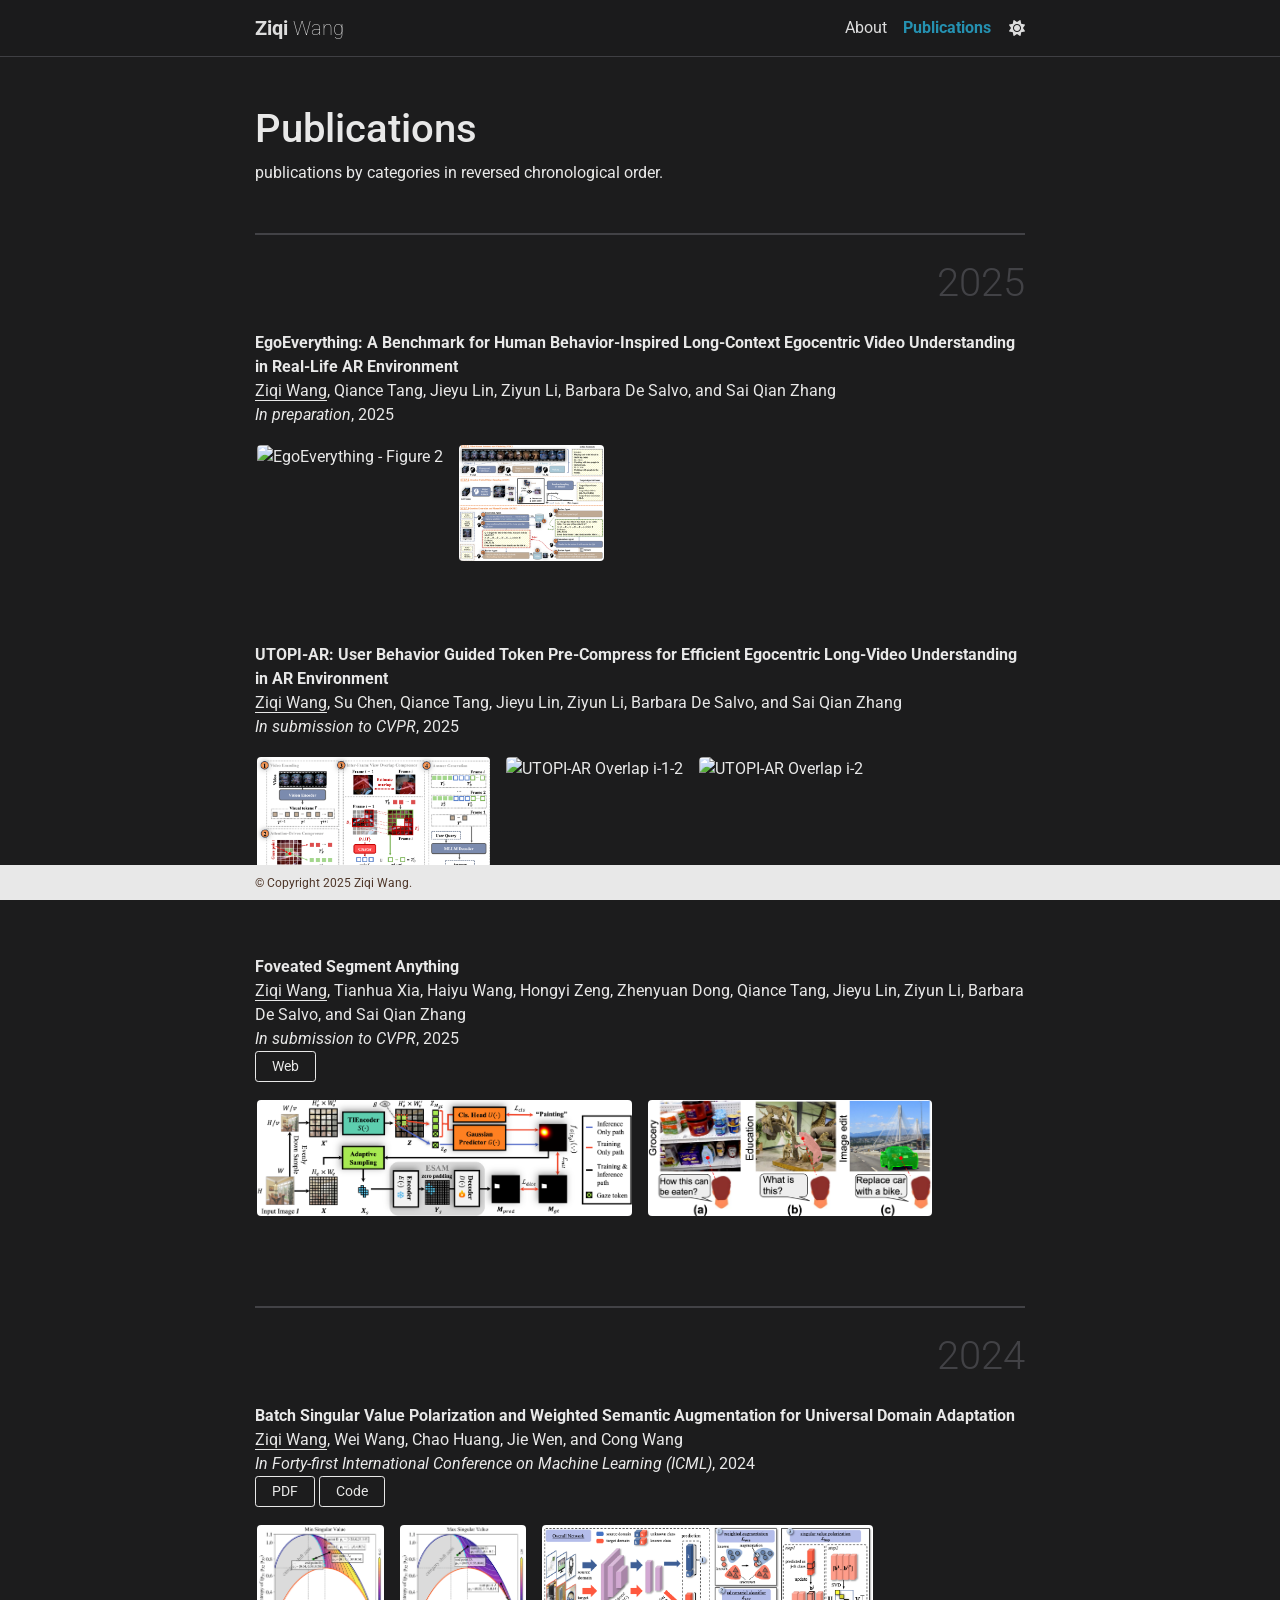
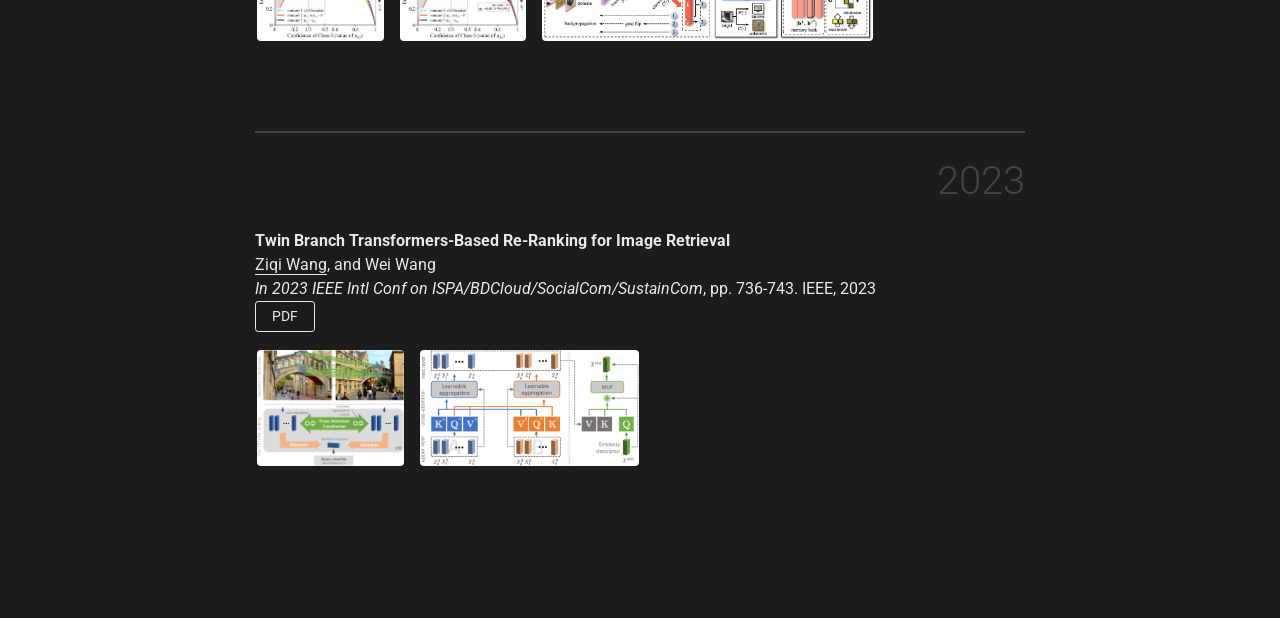
==== publications.html @ 08eb8872 "Initial commit: Personal academic website - Add homepage (index.html) with research interests and ne" ====
<!DOCTYPE html>
<html lang="en">
  <head>
    <meta http-equiv="Content-Type" content="text/html; charset=UTF-8">
    <meta charset="utf-8">
    <meta name="viewport" content="width=device-width, initial-scale=1, shrink-to-fit=no">
    <meta http-equiv="X-UA-Compatible" content="IE=edge">
    <title>Publications | Ziqi Wang</title>
    <meta name="author" content="Ziqi Wang">
    <meta name="description" content="Publications by categories in reversed chronological order.">
    <meta name="keywords" content="Ziqi Wang, NYU, New York University">

    <!-- Bootstrap & MDB -->
    <link href="https://cdn.jsdelivr.net/npm/bootstrap@4.6.1/dist/css/bootstrap.min.css" rel="stylesheet" integrity="sha256-DF7Zhf293AJxJNTmh5zhoYYIMs2oXitRfBjY+9L//AY=" crossorigin="anonymous">
    <link rel="stylesheet" href="https://cdn.jsdelivr.net/npm/mdbootstrap@4.20.0/css/mdb.min.css" integrity="sha256-jpjYvU3G3N6nrrBwXJoVEYI/0zw8htfFnhT9ljN3JJw=" crossorigin="anonymous">
    
    <!-- Fonts & Icons -->
    <link rel="stylesheet" href="https://cdn.jsdelivr.net/npm/@fortawesome/fontawesome-free@6.4.0/css/all.min.css" integrity="sha256-HtsXJanqjKTc8vVQjO4YMhiqFoXkfBsjBWcX91T1jr8=" crossorigin="anonymous">
    <link rel="stylesheet" href="https://cdn.jsdelivr.net/npm/academicons@1.9.1/css/academicons.min.css" integrity="sha256-i1+4qU2G2860dGGIOJscdC30s9beBXjFfzjWLjBRsBg=" crossorigin="anonymous">
    <link rel="stylesheet" type="text/css" href="https://fonts.googleapis.com/css?family=Roboto:300,400,500,700|Roboto+Slab:100,300,400,500,700|Material+Icons">
    
    <!-- Code Syntax Highlighting -->
    <link rel="stylesheet" href="https://cdn.jsdelivr.net/gh/jwarby/jekyll-pygments-themes@master/github.css" media="" id="highlight_theme_light">
    
    <!-- Styles -->
    <link rel="stylesheet" href="main.css">
    <link rel="canonical" href="https://yourwebsite.github.io/publications/">
  </head>

  <body class="fixed-top-nav">
    <!-- Header -->
    <header>
      <!-- Nav Bar -->
      <nav id="navbar" class="navbar navbar-light navbar-expand-sm fixed-top">
        <div class="container">
          <a class="navbar-brand title font-weight-lighter" href="index.html">
            <span class="font-weight-bold">Ziqi</span> Wang
          </a>
          <button class="navbar-toggler collapsed ml-auto" type="button" data-toggle="collapse" data-target="#navbarNav" aria-controls="navbarNav" aria-expanded="false" aria-label="Toggle navigation">
            <span class="sr-only">Toggle navigation</span>
            <span class="icon-bar top-bar"></span>
            <span class="icon-bar middle-bar"></span>
            <span class="icon-bar bottom-bar"></span>
          </button>

          <div class="collapse navbar-collapse text-right" id="navbarNav">
            <ul class="navbar-nav ml-auto flex-nowrap">
              <li class="nav-item">
                <a class="nav-link" href="index.html">About</a>
              </li>
              <li class="nav-item active">
                <a class="nav-link" href="publications.html">Publications<span class="sr-only">(current)</span></a>
              </li>
              <li class="toggle-container">
                <button id="light-toggle" title="Change theme">
                  <i class="fas fa-moon"></i>
                  <i class="fas fa-sun"></i>
                </button>
              </li>
            </ul>
          </div>
        </div>
      </nav>
      <progress id="progress" value="0" max="100">
        <div class="progress-container">
          <span class="progress-bar"></span>
        </div>
      </progress>
    </header>

    <!-- Content -->
    <div class="container mt-5">
      <div class="post">
        <header class="post-header">
          <h1 class="post-title">Publications</h1>
          <p class="post-description">publications by categories in reversed chronological order.</p>
        </header>

        <article>
          <div class="publications">
            <!-- 2025 -->
            <h2 class="bibliography">2025</h2>
            <ol class="bibliography">
              <li>
                <div id="egoeverything">
                  <div class="title">EgoEverything: A Benchmark for Human Behavior-Inspired Long-Context Egocentric Video Understanding in Real-Life AR Environment</div>
                  <div class="author">
                    <em>Ziqi Wang</em>, Qiance Tang, Jieyu Lin, Ziyun Li, Barbara De Salvo, and Sai Qian Zhang
                  </div>

                  <div class="periodical">
                    <em>In preparation</em>, 2025
                  </div>
                  
                  <!-- Paper Figures -->
                  <div class="paper-figures mt-3">
                    <img src="papers/egoeverything2025/2_new.png" alt="EgoEverything - Figure 2" onclick="openLightbox(this.src)">
                    <img src="papers/egoeverything2025/Pipeline.png" alt="EgoEverything - Pipeline" onclick="openLightbox(this.src)">
                  </div>
                </div>
              </li>

              <li>
                <div id="utopi">
                  <div class="title">UTOPI-AR: User Behavior Guided Token Pre-Compress for Efficient Egocentric Long-Video Understanding in AR Environment</div>
                  <div class="author">
                    <em>Ziqi Wang</em>, Su Chen, Qiance Tang, Jieyu Lin, Ziyun Li, Barbara De Salvo, and Sai Qian Zhang
                  </div>

                  <div class="periodical">
                    <em>In submission to CVPR</em>, 2025
                  </div>
                  
                  <!-- Paper Figures -->
                  <div class="paper-figures mt-3">
                    <img src="papers/utopi2025/UTOPI-AR.png" alt="UTOPI-AR Framework" onclick="openLightbox(this.src)">
                    <img src="papers/utopi2025/Overlap_i-1-2.png" alt="UTOPI-AR Overlap i-1-2" onclick="openLightbox(this.src)">
                    <img src="papers/utopi2025/Overlap_i-2.png" alt="UTOPI-AR Overlap i-2" onclick="openLightbox(this.src)">
                  </div>
                </div>
              </li>

              <li>
                <div id="fosam">
                  <div class="title">Foveated Segment Anything</div>
                  <div class="author">
                    <em>Ziqi Wang</em>, Tianhua Xia, Haiyu Wang, Hongyi Zeng, Zhenyuan Dong, Qiance Tang, Jieyu Lin, Ziyun Li, Barbara De Salvo, and Sai Qian Zhang
                  </div>

                  <div class="periodical">
                    <em>In submission to CVPR</em>, 2025
                  </div>

                  <div class="links">
                    <a href="https://anonymous.4open.science/w/FoSAM-D627/" class="btn btn-sm z-depth-0" role="button" rel="external nofollow noopener" target="_blank">Web</a>
                  </div>
                  
                  <!-- Paper Figures -->
                  <div class="paper-figures mt-3">
                    <img src="papers/fosam2025/fosam_fig.png" alt="FoSAM Figure" onclick="openLightbox(this.src)">
                    <img src="papers/fosam2025/foveated_example.png" alt="FoSAM Foveated Example" onclick="openLightbox(this.src)">
                  </div>
                </div>
              </li>
            </ol>

            <!-- 2024 -->
            <h2 class="bibliography">2024</h2>
            <ol class="bibliography">
              <li>
                <div id="icml2024">
                  <div class="title">Batch Singular Value Polarization and Weighted Semantic Augmentation for Universal Domain Adaptation</div>
                  <div class="author">
                    <em>Ziqi Wang</em>, Wei Wang, Chao Huang, Jie Wen, and Cong Wang
                  </div>

                  <div class="periodical">
                    <em>In Forty-first International Conference on Machine Learning (ICML)</em>, 2024
                  </div>

                  <div class="links">
                    <a href="https://openreview.net/pdf?id=teteOa9nJ9" class="btn btn-sm z-depth-0" role="button" rel="external nofollow noopener" target="_blank">PDF</a>
                    <a href="https://github.com/ElecBeholder/GLC-bsvp" class="btn btn-sm z-depth-0" role="button" rel="external nofollow noopener" target="_blank">Code</a>
                  </div>
                  
                  <!-- Paper Figures -->
                  <div class="paper-figures mt-3">
                    <img src="papers/icml2024/icml2024_min.png" alt="ICML 2024 - Min Singular Value" onclick="openLightbox(this.src)">
                    <img src="papers/icml2024/icml2024_max.png" alt="ICML 2024 - Max Singular Value" onclick="openLightbox(this.src)">
                    <img src="papers/icml2024/pipeline.png" alt="ICML 2024 - Pipeline" onclick="openLightbox(this.src)">
                  </div>
                </div>
              </li>
            </ol>

            <!-- 2023 -->
            <h2 class="bibliography">2023</h2>
            <ol class="bibliography">
              <li>
                <div id="ispa2023">
                  <div class="title">Twin Branch Transformers-Based Re-Ranking for Image Retrieval</div>
                  <div class="author">
                    <em>Ziqi Wang</em>, and Wei Wang
                  </div>

                  <div class="periodical">
                    <em>In 2023 IEEE Intl Conf on ISPA/BDCloud/SocialCom/SustainCom</em>, pp. 736-743. IEEE, 2023
                  </div>

                  <div class="links">
                    <a href="https://ieeexplore.ieee.org/document/10491733" class="btn btn-sm z-depth-0" role="button" rel="external nofollow noopener" target="_blank">PDF</a>
                  </div>
                  
                  <!-- Paper Figures -->
                  <div class="paper-figures mt-3">
                    <img src="papers/ispa2023/fig1.png" alt="ISPA 2023 - Figure 1" onclick="openLightbox(this.src)">
                    <img src="papers/ispa2023/fig2.png" alt="ISPA 2023 - Figure 2" onclick="openLightbox(this.src)">
                  </div>
                </div>
              </li>
            </ol>
          </div>
        </article>
      </div>
    </div>

    <!-- Lightbox -->
    <div id="lightbox" class="lightbox" onclick="closeLightbox()">
      <span class="lightbox-close">&times;</span>
      <img id="lightbox-img" class="lightbox-content" src="" alt="">
    </div>

    <!-- Footer -->
    <footer class="fixed-bottom">
      <div class="container mt-0">
        © Copyright 2025 Ziqi Wang.
      </div>
    </footer>

    <!-- JavaScripts -->
    <script src="https://cdn.jsdelivr.net/npm/jquery@3.6.0/dist/jquery.min.js" integrity="sha256-/xUj+3OJU5yExlq6GSYGSHk7tPXikynS7ogEvDej/m4=" crossorigin="anonymous"></script>
    <script src="https://cdn.jsdelivr.net/npm/bootstrap@4.6.1/dist/js/bootstrap.bundle.min.js" integrity="sha256-fgLAgv7fyCGopR/gBNq2iW3ZKIdqIcyshnUULC4vex8=" crossorigin="anonymous"></script>
    <script src="https://cdn.jsdelivr.net/npm/mdbootstrap@4.20.0/js/mdb.min.js" integrity="sha256-NdbiivsvWt7VYCt6hYNT3h/th9vSTL4EDWeGs5SN3DA=" crossorigin="anonymous"></script>

    <!-- Progress Bar Script -->
    <script type="text/javascript">
      function progressBarSetup() {
        "max" in document.createElement("progress") ? (initializeProgressElement(), $(document).on("scroll", function() {
          progressBar.attr({ value: getCurrentScrollPosition() })
        }), $(window).on("resize", initializeProgressElement)) : (resizeProgressBar(), $(document).on("scroll", resizeProgressBar), $(window).on("resize", resizeProgressBar))
      }

      function getCurrentScrollPosition() {
        return $(window).scrollTop()
      }

      function initializeProgressElement() {
        let e = $("#navbar").outerHeight(!0);
        $("body").css({ "padding-top": e }), $("progress-container").css({ "padding-top": e }), progressBar.css({ top: e }), progressBar.attr({ max: getDistanceToScroll(), value: getCurrentScrollPosition() })
      }

      function getDistanceToScroll() {
        return $(document).height() - $(window).height()
      }

      function resizeProgressBar() {
        progressBar.css({ width: getWidthPercentage() + "%" })
      }

      function getWidthPercentage() {
        return getCurrentScrollPosition() / getDistanceToScroll() * 100
      }
      const progressBar = $("#progress");
      window.onload = function() {
        setTimeout(progressBarSetup, 50)
      };
    </script>

    <!-- Theme Toggle with Transition Animation -->
    <script>
      // Transition animation function
      function transTheme() {
        document.documentElement.classList.add("transition");
        window.setTimeout(() => {
          document.documentElement.classList.remove("transition");
        }, 500);
      }

      // Set theme function
      function setTheme(theme) {
        transTheme();
        
        if (theme) {
          document.documentElement.setAttribute("data-theme", theme);
          
          // Handle table dark mode
          let tables = document.getElementsByTagName("table");
          for (let i = 0; i < tables.length; i++) {
            if (theme == "dark") {
              tables[i].classList.add("table-dark");
            } else {
              tables[i].classList.remove("table-dark");
            }
          }
        } else {
          document.documentElement.removeAttribute("data-theme");
        }
        
        localStorage.setItem("theme", theme);
      }

      // Toggle theme function
      function toggleThemeFunc(currentTheme) {
        setTheme(currentTheme == "dark" ? "light" : "dark");
      }

      // Initialize theme
      function initTheme(theme) {
        // Default to dark theme if no preference is stored
        if (null == theme || "null" == theme) {
          theme = "dark";
        }
        
        // Set theme without transition on initial load
        if (theme) {
          document.documentElement.setAttribute("data-theme", theme);
          
          // Handle table dark mode on initial load
          let tables = document.getElementsByTagName("table");
          for (let i = 0; i < tables.length; i++) {
            if (theme == "dark") {
              tables[i].classList.add("table-dark");
            } else {
              tables[i].classList.remove("table-dark");
            }
          }
        }
      }

      // Setup event listener
      let toggleBtn = document.getElementById("light-toggle");
      toggleBtn.addEventListener("click", function() {
        let currentTheme = document.documentElement.getAttribute("data-theme");
        toggleThemeFunc(currentTheme);
      });

      // Initialize theme from localStorage
      initTheme(localStorage.getItem("theme"));
    </script>

    <!-- Lightbox Script -->
    <script>
      function openLightbox(src) {
        const lightbox = document.getElementById('lightbox');
        const lightboxImg = document.getElementById('lightbox-img');
        lightboxImg.src = src;
        lightbox.classList.add('active');
        document.body.style.overflow = 'hidden';
      }

      function closeLightbox() {
        const lightbox = document.getElementById('lightbox');
        lightbox.classList.remove('active');
        document.body.style.overflow = 'auto';
      }

      // Close lightbox on Escape key
      document.addEventListener('keydown', function(e) {
        if (e.key === 'Escape') {
          closeLightbox();
        }
      });
    </script>
  </body>
</html>
---- main.css ----
@charset "UTF-8";:root{--global-bg-color:#fff;--global-code-bg-color:rgba(181,9,172,0.05);--global-text-color:#000;--global-text-color-light:#828282;--global-theme-color:#0076df;--global-hover-color:#00369f;--global-hover-text-color:#fff;--global-footer-bg-color:#4e3629;--global-footer-text-color:#fff;--global-footer-link-color:#fff;--global-divider-color:rgba(0,0,0,.1);--global-card-bg-color:#fff}:root .fa-sun{display:none}:root .fa-moon{padding-left:10px;padding-top:12px;display:block}html[data-theme=dark]{--global-bg-color:#1c1c1d;--global-code-bg-color:#2c3237;--global-text-color:#e8e8e8;--global-text-color-light:#e8e8e8;--global-theme-color:#2698ba;--global-hover-color:#2698ba;--global-hover-text-color:#fff;--global-footer-bg-color:#e8e8e8;--global-footer-text-color:#4e3629;--global-footer-link-color:#4e3629;--global-divider-color:#424246;--global-card-bg-color:#212529}html[data-theme=dark] .fa-sun{padding-left:10px;padding-top:12px;display:block}html[data-theme=dark] .fa-moon{display:none}body{padding-bottom:70px;color:var(--global-text-color);background-color:var(--global-bg-color)}body h1,body h2,body h3,body h4,body h5,body h6{scroll-margin-top:66px}body.fixed-top-nav{padding-top:56px}body.sticky-bottom-footer{padding-bottom:0}.container{max-width:800px}.profile img{width:100%}p,h1,h2,h3,h4,h5,h6,em,div,li,span,strong{color:var(--global-text-color)}hr{border-top:1px solid var(--global-divider-color)}table td,table th{font-size:1rem}table th{font-weight:bold}a,table.table a{color:var(--global-theme-color)}a:hover,table.table a:hover{color:var(--global-theme-color);text-decoration:underline}figure,img{max-width:90vw}.profile{width:100%}.profile.float-right{margin-left:1rem}@media(min-width:576px){.profile{width:30%}}.navbar{box-shadow:none;border-bottom:1px solid var(--global-divider-color);background-color:var(--global-bg-color);opacity:.95}.navbar .navbar-brand{color:var(--global-text-color)!important}.navbar .navbar-brand span{color:var(--global-text-color)!important}.navbar .navbar-brand:hover{color:var(--global-theme-color)!important;text-decoration:none}.navbar.navbar-light .navbar-nav .nav-item .nav-link{color:var(--global-text-color)}.navbar.navbar-light .navbar-nav .nav-item .nav-link:hover{color:var(--global-hover-color)}.navbar.navbar-light .navbar-nav .nav-item.active>.nav-link{background-color:inherit;font-weight:bolder;color:var(--global-theme-color)}.navbar.navbar-light .navbar-nav .nav-item.active>.nav-link:hover{color:var(--global-hover-color)}.navbar-toggler .icon-bar{display:block;width:22px;height:2px;background-color:var(--global-text-color);border-radius:1px;margin-bottom:4px;transition:all .2s}.navbar-toggler .top-bar{transform:rotate(45deg);transform-origin:10% 10%}.navbar-toggler .middle-bar{opacity:0}.navbar-toggler .bottom-bar{transform:rotate(-45deg);transform-origin:10% 90%}.navbar-toggler.collapsed .top-bar{transform:rotate(0)}.navbar-toggler.collapsed .middle-bar{opacity:1}.navbar-toggler.collapsed .bottom-bar{transform:rotate(0)}#light-toggle{padding:0;border:0;background-color:inherit;color:var(--global-text-color)}#light-toggle:hover{color:var(--global-hover-color)}.social{text-align:center}.social .contact-icons{font-size:4rem}.social .contact-icons a i::before{color:var(--global-text-color);transition-property:all .2s ease-in-out}.social .contact-icons a:hover i::before{color:var(--global-theme-color)}.social .contact-note{font-size:.8rem}footer.fixed-bottom{background-color:var(--global-footer-bg-color);font-size:.75rem}footer.fixed-bottom .container{color:var(--global-footer-text-color);padding-top:9px;padding-bottom:8px}footer.fixed-bottom a{color:var(--global-footer-link-color)}footer.fixed-bottom a:hover{color:var(--global-theme-color);text-decoration:none}.publications{margin-top:2rem}.publications h2.bibliography{color:var(--global-divider-color);border-top:2px solid var(--global-divider-color);padding-top:1.5rem;margin-top:3rem;margin-bottom:1.5rem;text-align:right;font-size:2.5rem;font-weight:300}.publications ol.bibliography{list-style:none;padding:0;margin:0}.publications ol.bibliography li{margin-bottom:1rem}.publications ol.bibliography li .preview{width:100%;min-width:80px;max-width:200px}.publications ol.bibliography li .title{font-weight:bolder}.publications ol.bibliography li .author em{border-bottom:1px solid;font-style:normal}.publications ol.bibliography li .links a.btn{color:var(--global-text-color);border:1px solid var(--global-text-color);padding-left:1rem;padding-right:1rem;padding-top:.25rem;padding-bottom:.25rem;margin-left:0}.publications ol.bibliography li .links a.btn:hover{color:var(--global-theme-color);border-color:var(--global-theme-color)}progress{position:fixed;left:0;top:56px;z-index:10;width:100%;height:1px;-webkit-appearance:none;-moz-appearance:none;appearance:none;border:0;background-color:transparent;color:var(--global-theme-color)}progress::-webkit-progress-bar{background-color:transparent}progress::-webkit-progress-value{background-color:var(--global-theme-color)}progress::-moz-progress-bar{background-color:var(--global-theme-color)}.progress-container{width:100%;background-color:transparent;position:fixed;top:56px;left:0;height:5px;display:block}.progress-bar{background-color:var(--global-theme-color);width:0;display:block;height:inherit}
html.transition,html.transition *,html.transition *:before,html.transition *:after{transition:all 750ms!important;transition-delay:0!important}

/* Fix News section background in dark mode */
html[data-theme=dark] .news{background-color:transparent!important}
html[data-theme=dark] .table-responsive{background-color:transparent!important}
html[data-theme=dark] .table{background-color:transparent!important}
html[data-theme=dark] .table tbody tr{background-color:transparent!important}
html[data-theme=dark] .table td,html[data-theme=dark] .table th{background-color:transparent!important;border-color:var(--global-divider-color)!important}

/* Paper Figures Styling - Thumbnail View */
.paper-figures{
  margin-top:1.5rem;
  margin-bottom:1.5rem;
  display:flex;
  gap:0.75rem;
  flex-wrap:wrap;
}

.paper-figures img{
  height:120px;
  width:auto;
  object-fit:cover;
  border-radius:6px;
  cursor:pointer;
  transition:all 0.3s ease;
  border:2px solid transparent;
}

.paper-figures img:hover{
  transform:translateY(-4px);
  box-shadow:0 4px 12px rgba(0,0,0,0.2);
  border-color:var(--global-theme-color);
}

html[data-theme=dark] .paper-figures img:hover{
  box-shadow:0 4px 12px rgba(0,0,0,0.5);
}

/* Lightbox Styles */
.lightbox{
  display:none;
  position:fixed;
  z-index:9999;
  top:0;
  left:0;
  width:100%;
  height:100%;
  background-color:rgba(0,0,0,0.9);
  justify-content:center;
  align-items:center;
}

.lightbox.active{
  display:flex;
}

.lightbox-content{
  max-width:90%;
  max-height:90%;
  object-fit:contain;
  animation:zoomIn 0.3s ease;
}

@keyframes zoomIn{
  from{
    transform:scale(0.8);
    opacity:0;
  }
  to{
    transform:scale(1);
    opacity:1;
  }
}

.lightbox-close{
  position:absolute;
  top:20px;
  right:40px;
  color:#fff;
  font-size:40px;
  font-weight:bold;
  cursor:pointer;
  transition:color 0.3s;
  z-index:10000;
}

.lightbox-close:hover{
  color:var(--global-theme-color);
}

/* Adjust publication list spacing */
.publications ol.bibliography li{
  margin-bottom:2.5rem;
  padding-bottom:1rem;
}

/* Remove default list margins and row indentation */
.publications ol.bibliography{
  margin-left:0!important;
  padding-left:0!important;
}

.publications ol.bibliography li .row{
  margin-left:0!important;
  margin-right:0!important;
}

.publications ol.bibliography li .col-sm-2,
.publications ol.bibliography li .col-sm-10{
  padding-left:0!important;
}

/* Fix navbar brand color in dark mode */
html[data-theme=dark] .navbar .navbar-brand{
  color:#e8e8e8!important;
}

html[data-theme=dark] .navbar .navbar-brand span{
  color:#e8e8e8!important;
}
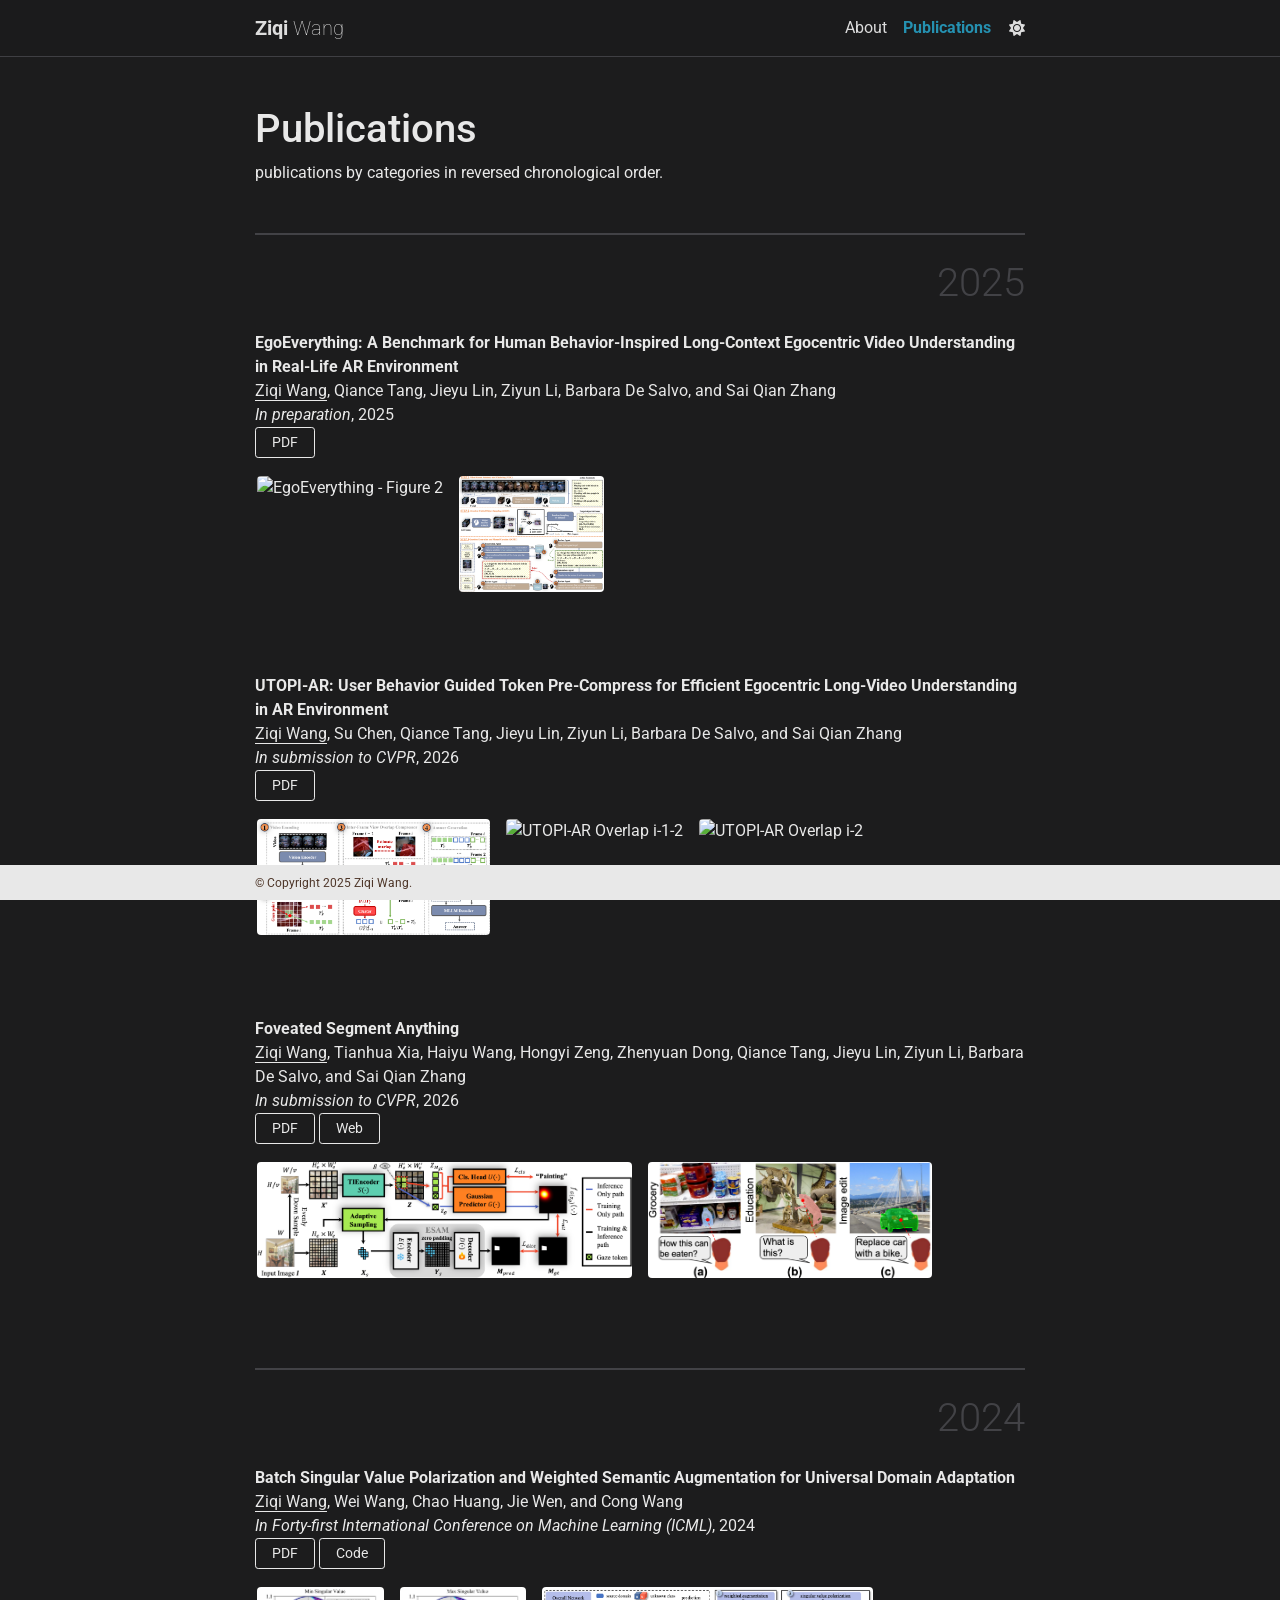
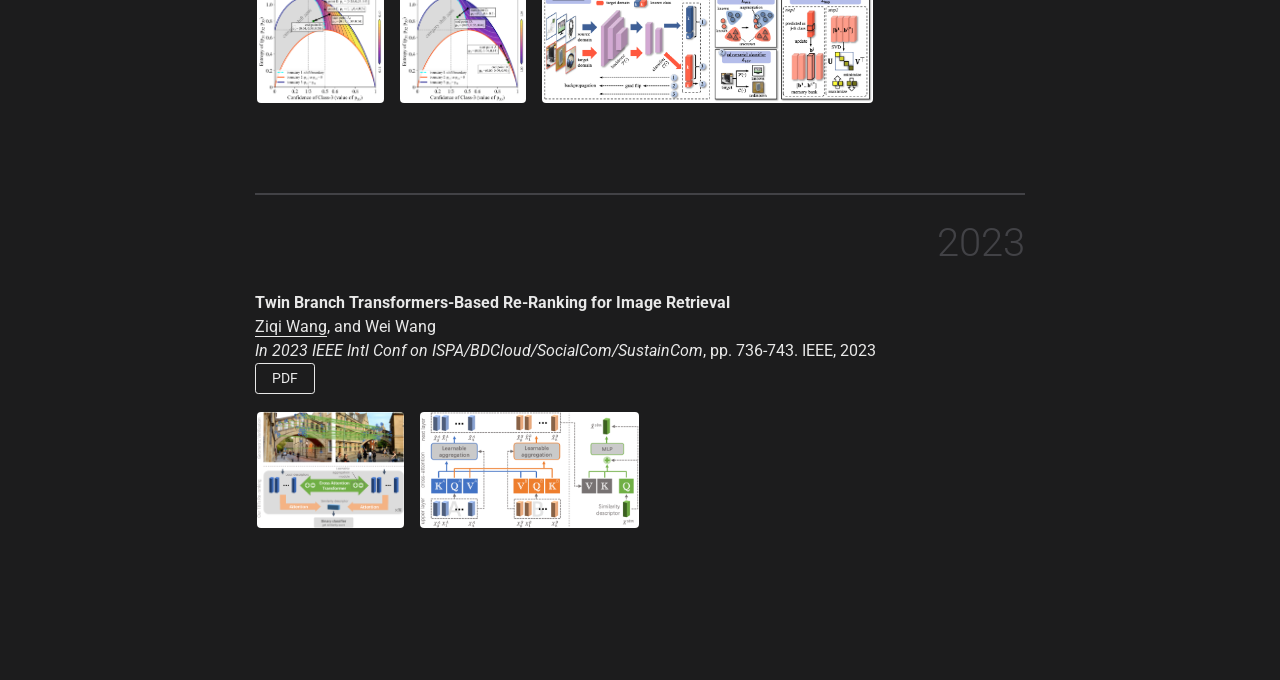
==== commit 8b77b601: "Add PDF viewer functionality and update publications - Add in-page PDF viewer for papers (UTOPI-AR, " ====
--- a/publications.html
+++ b/publications.html
@@ -91,6 +91,10 @@
                   <div class="periodical">
                     <em>In preparation</em>, 2025
                   </div>
+
+                  <div class="links">
+                    <a href="javascript:void(0)" class="btn btn-sm z-depth-0" role="button" onclick="openPdfViewer('papers/egoeverything2025/egoeverything.pdf')">PDF</a>
+                  </div>
                   
                   <!-- Paper Figures -->
                   <div class="paper-figures mt-3">
@@ -108,7 +112,11 @@
                   </div>
 
                   <div class="periodical">
-                    <em>In submission to CVPR</em>, 2025
+                    <em>In submission to CVPR</em>, 2026
+                  </div>
+
+                  <div class="links">
+                    <a href="javascript:void(0)" class="btn btn-sm z-depth-0" role="button" onclick="openPdfViewer('papers/utopi2025/UTOPIAR.pdf')">PDF</a>
                   </div>
                   
                   <!-- Paper Figures -->
@@ -128,10 +136,11 @@
                   </div>
 
                   <div class="periodical">
-                    <em>In submission to CVPR</em>, 2025
+                    <em>In submission to CVPR</em>, 2026
                   </div>
 
                   <div class="links">
+                    <a href="javascript:void(0)" class="btn btn-sm z-depth-0" role="button" onclick="openPdfViewer('papers/fosam2025/FoSAM.pdf')">PDF</a>
                     <a href="https://anonymous.4open.science/w/FoSAM-D627/" class="btn btn-sm z-depth-0" role="button" rel="external nofollow noopener" target="_blank">Web</a>
                   </div>
                   
@@ -208,6 +217,14 @@
     <div id="lightbox" class="lightbox" onclick="closeLightbox()">
       <span class="lightbox-close">&times;</span>
       <img id="lightbox-img" class="lightbox-content" src="" alt="">
+    </div>
+
+    <!-- PDF Viewer -->
+    <div id="pdf-viewer" class="pdf-viewer">
+      <span class="pdf-viewer-close">&times;</span>
+      <div class="pdf-viewer-container">
+        <iframe id="pdf-iframe" src="" frameborder="0"></iframe>
+      </div>
     </div>
 
     <!-- Footer -->
@@ -348,7 +365,52 @@
       document.addEventListener('keydown', function(e) {
         if (e.key === 'Escape') {
           closeLightbox();
+          closePdfViewer();
         }
+      });
+    </script>
+
+    <!-- PDF Viewer Script -->
+    <script>
+      function openPdfViewer(pdfPath) {
+        const pdfViewer = document.getElementById('pdf-viewer');
+        const pdfIframe = document.getElementById('pdf-iframe');
+        pdfIframe.src = pdfPath;
+        pdfViewer.classList.add('active');
+        document.body.style.overflow = 'hidden';
+      }
+
+      function closePdfViewer() {
+        const pdfViewer = document.getElementById('pdf-viewer');
+        const pdfIframe = document.getElementById('pdf-iframe');
+        pdfViewer.classList.remove('active');
+        pdfIframe.src = '';
+        document.body.style.overflow = 'auto';
+      }
+
+      // Setup PDF viewer event listeners
+      document.addEventListener('DOMContentLoaded', function() {
+        const pdfViewer = document.getElementById('pdf-viewer');
+        const pdfContainer = document.querySelector('.pdf-viewer-container');
+        const closeBtn = document.querySelector('.pdf-viewer-close');
+
+        // Close when clicking outside the PDF container
+        pdfViewer.addEventListener('click', function(e) {
+          if (e.target === pdfViewer) {
+            closePdfViewer();
+          }
+        });
+
+        // Close when clicking the close button
+        closeBtn.addEventListener('click', function(e) {
+          e.stopPropagation();
+          closePdfViewer();
+        });
+
+        // Prevent closing when clicking inside the PDF container
+        pdfContainer.addEventListener('click', function(e) {
+          e.stopPropagation();
+        });
       });
     </script>
   </body>
--- a/main.css
+++ b/main.css
@@ -119,3 +119,55 @@
 html[data-theme=dark] .navbar .navbar-brand span{
   color:#e8e8e8!important;
 }
+
+/* PDF Viewer Styles */
+.pdf-viewer{
+  display:none;
+  position:fixed;
+  z-index:9999;
+  top:0;
+  left:0;
+  width:100%;
+  height:100%;
+  background-color:rgba(0,0,0,0.95);
+  justify-content:center;
+  align-items:center;
+}
+
+.pdf-viewer.active{
+  display:flex;
+}
+
+.pdf-viewer-container{
+  width:90%;
+  height:90%;
+  background-color:#fff;
+  border-radius:8px;
+  overflow:hidden;
+  box-shadow:0 4px 20px rgba(0,0,0,0.5);
+}
+
+.pdf-viewer-container iframe{
+  width:100%;
+  height:100%;
+}
+
+.pdf-viewer-close{
+  position:absolute;
+  top:20px;
+  right:40px;
+  color:#fff;
+  font-size:40px;
+  font-weight:bold;
+  cursor:pointer;
+  transition:color 0.3s;
+  z-index:10000;
+}
+
+.pdf-viewer-close:hover{
+  color:var(--global-theme-color);
+}
+
+html[data-theme=dark] .pdf-viewer-container{
+  background-color:#2c3237;
+}
